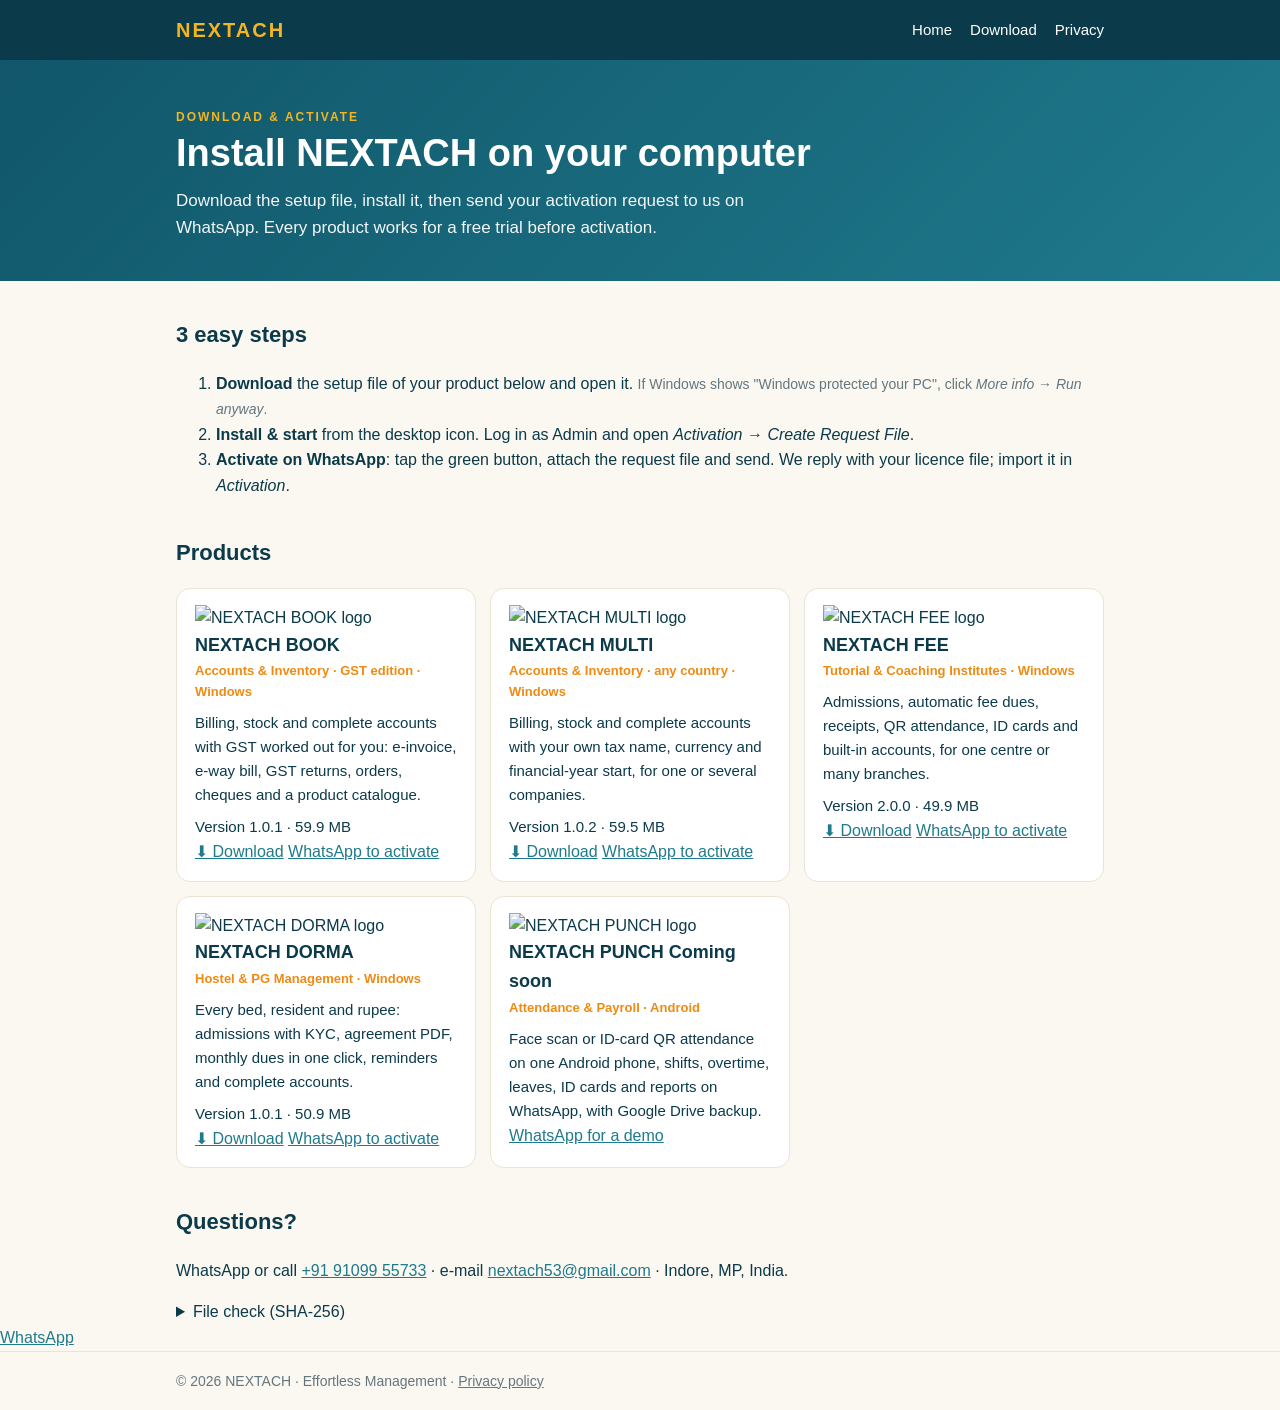
==== download.html @ f9225bcd "Add files via upload" ====
<!doctype html>
<html lang="en">
<head>
<meta charset="utf-8">
<meta name="viewport" content="width=device-width, initial-scale=1">
<title>Download NEXTACH software</title>
<meta name="description" content="Download NEXTACH BOOK, MULTI, FEE and DORMA for Windows and activate on WhatsApp.">
<meta property="og:title" content="Download NEXTACH software">
<meta property="og:description" content="BOOK · MULTI · FEE · DORMA for Windows, PUNCH for Android. Install, then activate on WhatsApp.">
<meta property="og:image" content="https://nextach53.github.io/nextach_mark.png">
<link rel="icon" href="nextach_mark.png">
<link rel="stylesheet" href="style.css">
</head>
<body>
<header class="top">
  <div class="wrap">
    <a class="brand" href="index.html"><img src="nextach_mark.png" alt="">NEXTACH</a>
    <nav><a href="index.html">Home</a><a href="download.html">Download</a><a href="privacy.html">Privacy</a></nav>
  </div>
</header>

<section class="hero">
  <div class="wrap">
    <p class="eyebrow">Download &amp; activate</p>
    <h1>Install NEXTACH on your computer</h1>
    <p class="lead">Download the setup file, install it, then send your activation request to us on WhatsApp.
      Every product works for a free trial before activation.</p>
  </div>
</section>

<main class="wrap">
  <section>
    <h2>3 easy steps</h2>
    <ol class="steps">
      <li><b>Download</b> the setup file of your product below and open it.
        <span class="muted">If Windows shows "Windows protected your PC", click <i>More info</i> → <i>Run anyway</i>.</span></li>
      <li><b>Install &amp; start</b> from the desktop icon. Log in as Admin and open <i>Activation</i> → <i>Create Request File</i>.</li>
      <li><b>Activate on WhatsApp</b>: tap the green button, attach the request file and send. We reply with your licence file;
        import it in <i>Activation</i>.</li>
    </ol>
  </section>

  <section>
    <h2>Products</h2>
    <div class="grid dl">
      <article class="card prod" data-product="NEXTACH BOOK">
        <img src="product_book.png" alt="NEXTACH BOOK logo">
        <div>
          <h3>NEXTACH BOOK</h3>
          <p class="tag">Accounts &amp; Inventory · GST edition · Windows</p>
          <p>Billing, stock and complete accounts with GST worked out for you: e-invoice, e-way bill, GST returns, orders,
            cheques and a product catalogue.</p>
          <p class="file">Version 1.0.1 · 59.9 MB</p>
          <div class="btns">
            <a class="btn dlbtn" href="https://github.com/nextach53/nextach53.github.io/releases/download/installers/NEXTACH_BOOK_Setup_V1.0.1.exe">⬇ Download</a>
            <a class="btn wa" href="#">WhatsApp to activate</a>
          </div>
        </div>
      </article>

      <article class="card prod" data-product="NEXTACH MULTI">
        <img src="product_multi.png" alt="NEXTACH MULTI logo">
        <div>
          <h3>NEXTACH MULTI</h3>
          <p class="tag">Accounts &amp; Inventory · any country · Windows</p>
          <p>Billing, stock and complete accounts with your own tax name, currency and financial-year start, for one or
            several companies.</p>
          <p class="file">Version 1.0.2 · 59.5 MB</p>
          <div class="btns">
            <a class="btn dlbtn" href="https://github.com/nextach53/nextach53.github.io/releases/download/installers/NEXTACH_MULTI_Setup_V1.0.2.exe">⬇ Download</a>
            <a class="btn wa" href="#">WhatsApp to activate</a>
          </div>
        </div>
      </article>

      <article class="card prod" data-product="NEXTACH FEE">
        <img src="product_fee.png" alt="NEXTACH FEE logo">
        <div>
          <h3>NEXTACH FEE</h3>
          <p class="tag">Tutorial &amp; Coaching Institutes · Windows</p>
          <p>Admissions, automatic fee dues, receipts, QR attendance, ID cards and built-in accounts, for one centre or
            many branches.</p>
          <p class="file">Version 2.0.0 · 49.9 MB</p>
          <div class="btns">
            <a class="btn dlbtn" href="https://github.com/nextach53/nextach53.github.io/releases/download/installers/NEXTACH_FEE_Setup_V2.0.0.exe">⬇ Download</a>
            <a class="btn wa" href="#">WhatsApp to activate</a>
          </div>
        </div>
      </article>

      <article class="card prod" data-product="NEXTACH DORMA">
        <img src="product_dorma.png" alt="NEXTACH DORMA logo">
        <div>
          <h3>NEXTACH DORMA</h3>
          <p class="tag">Hostel &amp; PG Management · Windows</p>
          <p>Every bed, resident and rupee: admissions with KYC, agreement PDF, monthly dues in one click, reminders and
            complete accounts.</p>
          <p class="file">Version 1.0.1 · 50.9 MB</p>
          <div class="btns">
            <a class="btn dlbtn" href="https://github.com/nextach53/nextach53.github.io/releases/download/installers/NEXTACH_DORMA_Setup_V1.0.1.exe">⬇ Download</a>
            <a class="btn wa" href="#">WhatsApp to activate</a>
          </div>
        </div>
      </article>

      <article class="card prod soon" data-product="NEXTACH PUNCH">
        <img src="product_punch.png" alt="NEXTACH PUNCH logo">
        <div>
          <h3>NEXTACH PUNCH <span class="badge">Coming soon</span></h3>
          <p class="tag">Attendance &amp; Payroll · Android</p>
          <p>Face scan or ID-card QR attendance on one Android phone, shifts, overtime, leaves, ID cards and reports on
            WhatsApp, with Google Drive backup.</p>
          <div class="btns">
            <a class="btn wa" href="#" data-msg="demo">WhatsApp for a demo</a>
          </div>
        </div>
      </article>
    </div>
  </section>

  <section>
    <h2>Questions?</h2>
    <p>WhatsApp or call <a href="tel:+919109955733">+91 91099 55733</a> · e-mail
      <a href="mailto:nextach53@gmail.com">nextach53@gmail.com</a> · Indore, MP, India.</p>
    <details class="sums">
      <summary>File check (SHA-256)</summary>
      <pre>646a792887f076f17aa08601f222b3977f69d6da6136f41480fcb603bdac3fdf  NEXTACH_BOOK_Setup_V1.0.1.exe
a6839ce6f676c1339914b8d75e1e30ccf65fdebb150a153340229ae067b74307  NEXTACH_MULTI_Setup_V1.0.2.exe
b86713f73fe21ed65081eb60e01ff75f9807df43bfa2bff4347bb3fb0bb0e6e6  NEXTACH_FEE_Setup_V2.0.0.exe
0ce7681ebbb17ecdfc12bbe4a161184ea0c64687af69e20532419d3036bc9c7e  NEXTACH_DORMA_Setup_V1.0.1.exe</pre>
    </details>
  </section>
</main>

<a class="wa-float" href="#" aria-label="Chat with NEXTACH on WhatsApp">WhatsApp</a>

<footer class="foot">
  <div class="wrap">© 2026 NEXTACH · Effortless Management · <a href="privacy.html">Privacy policy</a></div>
</footer>

<script>
  // one place for the WhatsApp number; each button gets a ready-made message for its product
  var WA = "919109955733";
  function waLink(text) { return "https://wa.me/" + WA + "?text=" + encodeURIComponent(text); }
  document.querySelectorAll(".prod").forEach(function (card) {
    var name = card.getAttribute("data-product");
    card.querySelectorAll(".wa").forEach(function (a) {
      a.href = waLink(a.getAttribute("data-msg") === "demo"
        ? "Hello NEXTACH, I would like a demo of " + name + "."
        : "Hello NEXTACH, I have installed " + name + " and want to activate it. I am attaching my Request File.\n\nCompany name: \nCity: ");
      a.target = "_blank"; a.rel = "noopener";
    });
  });
  var f = document.querySelector(".wa-float");
  f.href = waLink("Hello NEXTACH, I need help with your software."); f.target = "_blank"; f.rel = "noopener";
</script>
</body>
</html>
---- style.css ----
:root {
  --teal: #0B3A4A; --teal2: #11566A; --teal3: #1F7A8C;
  --gold: #F5B521; --orange: #EF8A12;
  --bg: #FBF8F1; --card: #FFFFFF; --line: #ECE4D2; --muted: #64767E;
}
* { box-sizing: border-box; }
body { margin: 0; font-family: "Segoe UI", Roboto, Arial, sans-serif; color: var(--teal); background: var(--bg); line-height: 1.6; }
a { color: var(--teal3); }
.wrap { max-width: 960px; margin: 0 auto; padding: 0 16px; }
.top { background: var(--teal); color: #fff; }
.top .wrap { display: flex; align-items: center; justify-content: space-between; flex-wrap: wrap; gap: 8px; padding-top: 14px; padding-bottom: 14px; }
.brand { font-weight: 800; letter-spacing: 2px; font-size: 20px; color: var(--gold); text-decoration: none; }
nav a { color: #fff; text-decoration: none; margin-left: 18px; font-size: 15px; }
nav a:first-child { margin-left: 0; }
.hero { background: linear-gradient(135deg, var(--teal2), var(--teal3)); color: #fff; padding: 48px 0 40px; }
.hero h1 { margin: 4px 0 10px; font-size: clamp(26px, 5vw, 38px); line-height: 1.2; }
.eyebrow { text-transform: uppercase; letter-spacing: 2px; font-size: 12px; color: var(--gold); margin: 0; font-weight: 700; }
.lead { max-width: 640px; font-size: 17px; opacity: .95; margin: 0; }
main { padding-bottom: 32px; }
h2 { margin-top: 36px; font-size: 22px; }
.grid { display: grid; grid-template-columns: repeat(auto-fit, minmax(260px, 1fr)); gap: 14px; }
.card { background: var(--card); border: 1px solid var(--line); border-radius: 14px; padding: 16px 18px; }
.card h3 { margin: 0; font-size: 18px; }
.card p { margin: 8px 0 0; font-size: 15px; }
.card.featured { grid-column: 1 / -1; border-left: 5px solid var(--orange); }
.tag { color: var(--orange) !important; font-weight: 600; font-size: 13px !important; margin-top: 2px !important; }
.doc h1 { margin-top: 28px; }
.doc h2 { font-size: 19px; margin-top: 28px; }
.doc li { margin: 4px 0; }
.muted { color: var(--muted); font-size: 14px; }
code { background: #F1ECDF; padding: 1px 5px; border-radius: 4px; font-size: 14px; }
.foot { border-top: 1px solid var(--line); color: var(--muted); font-size: 14px; padding: 18px 0; }
.foot a { color: var(--muted); }
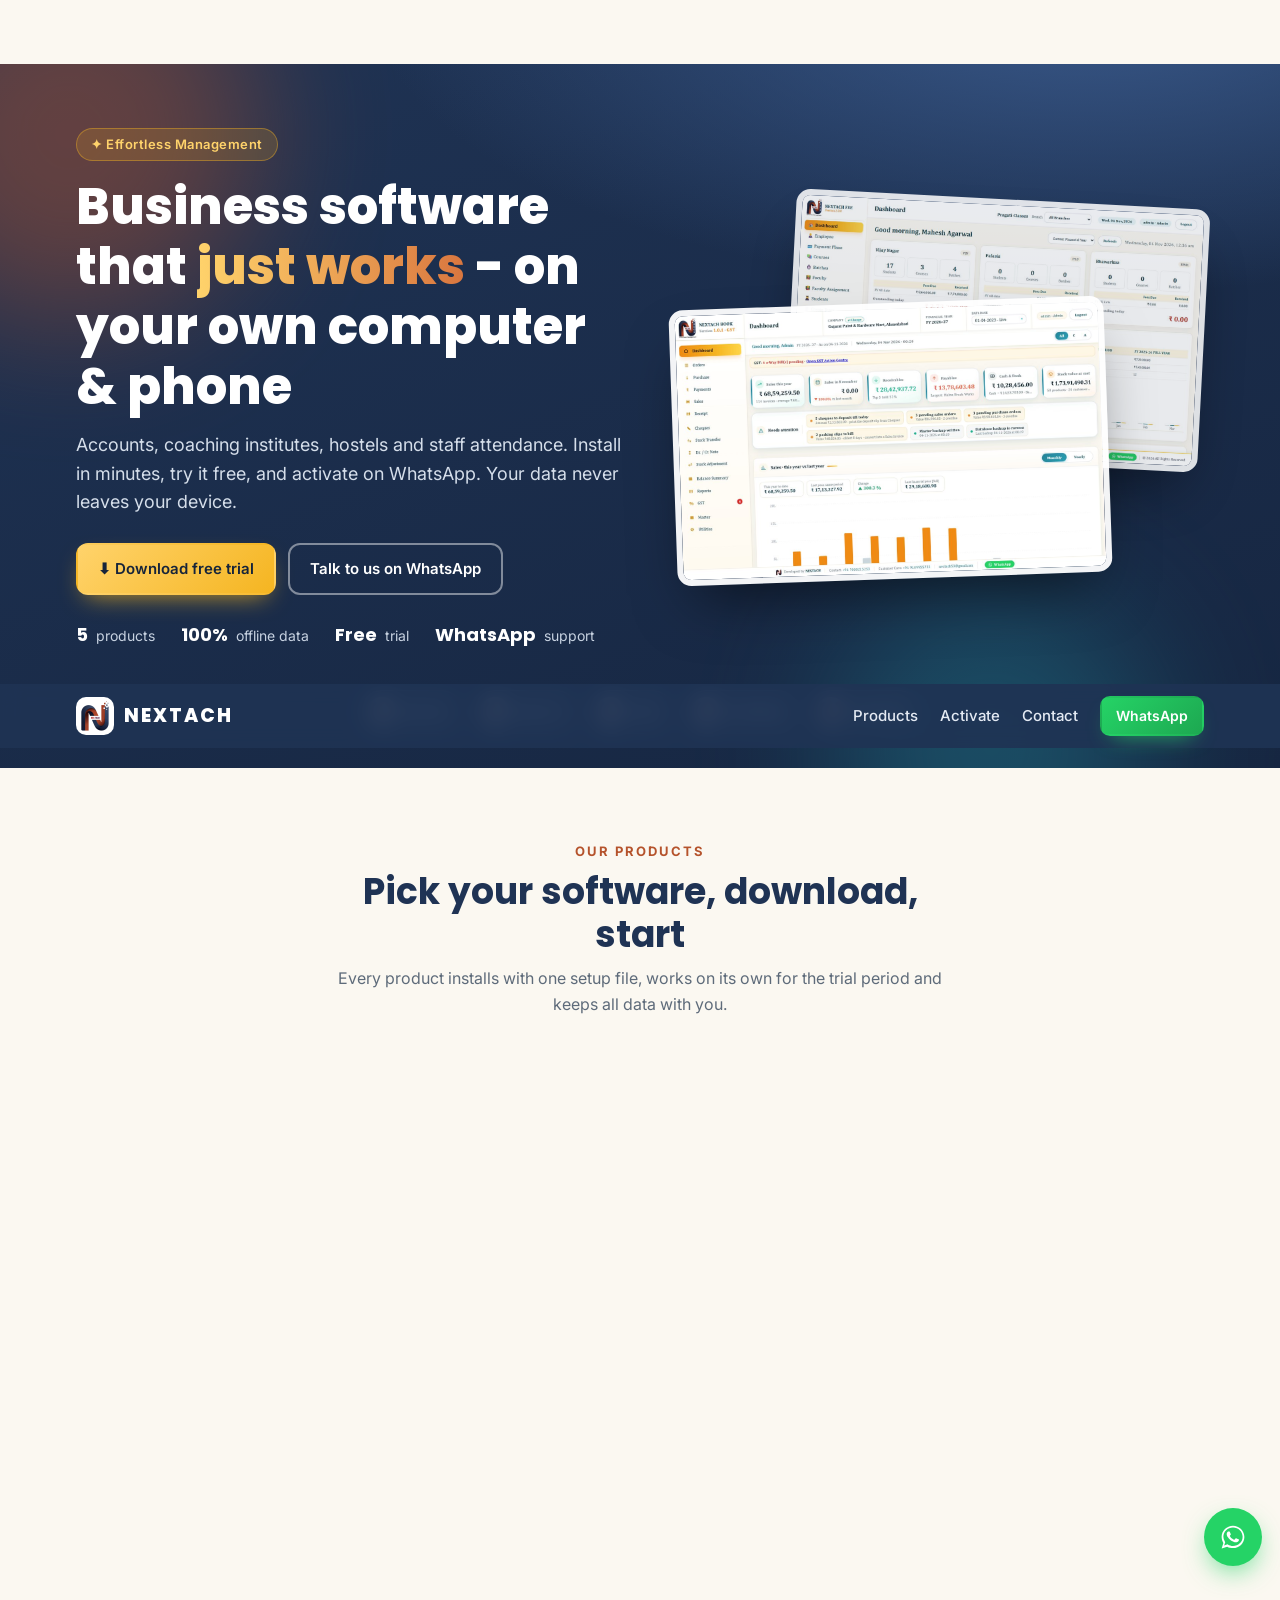
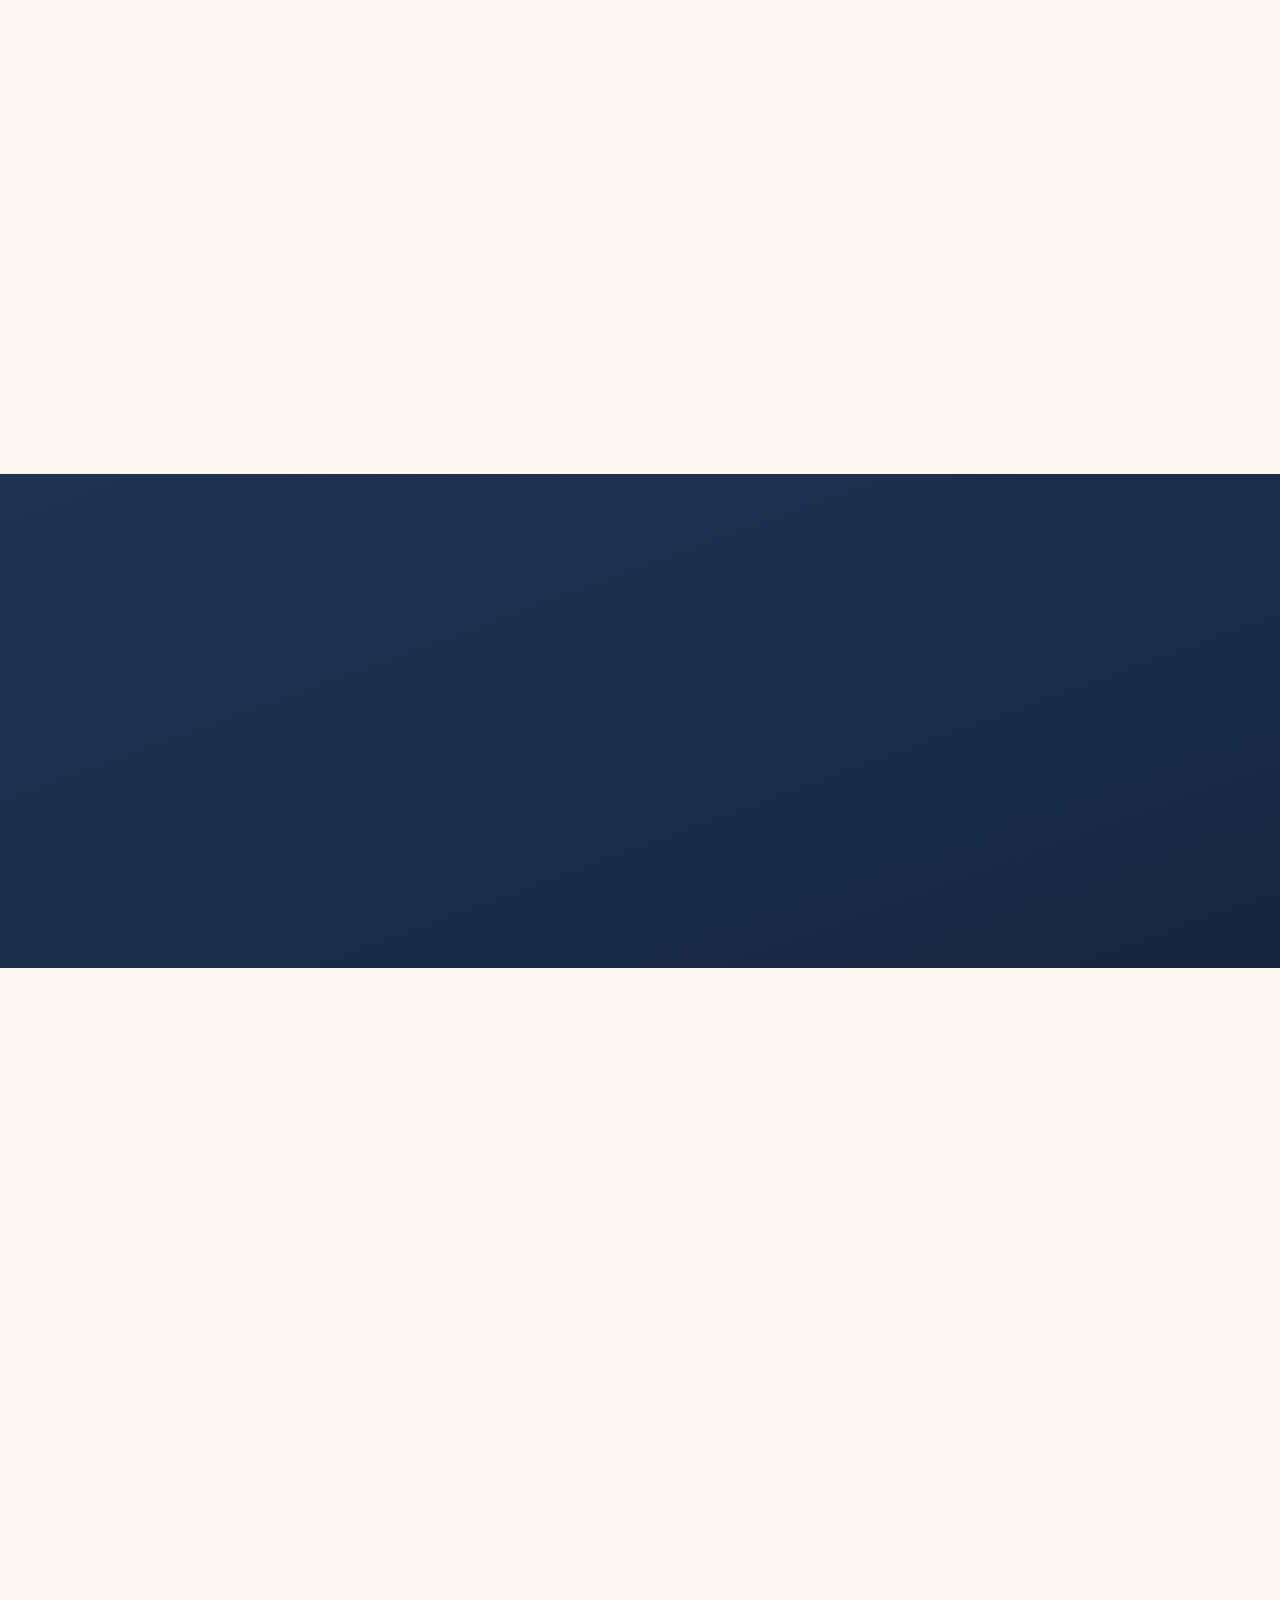
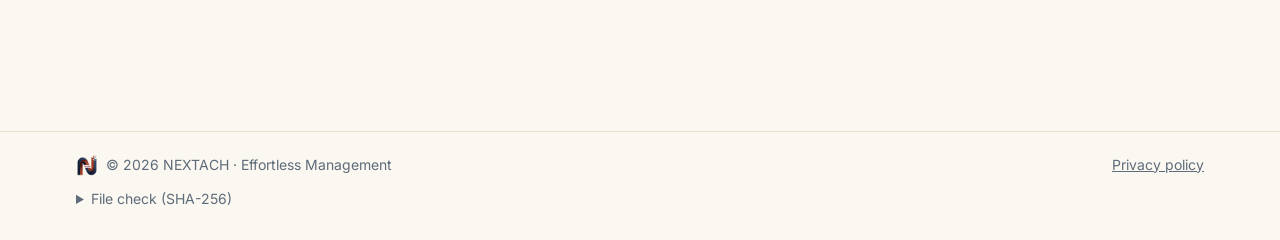
==== commit 671ad221: "Add files via upload" ====
--- a/download.html
+++ b/download.html
@@ -2,157 +2,11 @@
 <html lang="en">
 <head>
 <meta charset="utf-8">
-<meta name="viewport" content="width=device-width, initial-scale=1">
-<title>Download NEXTACH software</title>
-<meta name="description" content="Download NEXTACH BOOK, MULTI, FEE and DORMA for Windows and activate on WhatsApp.">
-<meta property="og:title" content="Download NEXTACH software">
-<meta property="og:description" content="BOOK · MULTI · FEE · DORMA for Windows, PUNCH for Android. Install, then activate on WhatsApp.">
-<meta property="og:image" content="https://nextach53.github.io/nextach_mark.png">
-<link rel="icon" href="nextach_mark.png">
-<link rel="stylesheet" href="style.css">
+<title>NEXTACH - Download</title>
+<meta http-equiv="refresh" content="0; url=index.html#products">
+<link rel="canonical" href="https://nextach53.github.io/#products">
 </head>
 <body>
-<header class="top">
-  <div class="wrap">
-    <a class="brand" href="index.html"><img src="nextach_mark.png" alt="">NEXTACH</a>
-    <nav><a href="index.html">Home</a><a href="download.html">Download</a><a href="privacy.html">Privacy</a></nav>
-  </div>
-</header>
-
-<section class="hero">
-  <div class="wrap">
-    <p class="eyebrow">Download &amp; activate</p>
-    <h1>Install NEXTACH on your computer</h1>
-    <p class="lead">Download the setup file, install it, then send your activation request to us on WhatsApp.
-      Every product works for a free trial before activation.</p>
-  </div>
-</section>
-
-<main class="wrap">
-  <section>
-    <h2>3 easy steps</h2>
-    <ol class="steps">
-      <li><b>Download</b> the setup file of your product below and open it.
-        <span class="muted">If Windows shows "Windows protected your PC", click <i>More info</i> → <i>Run anyway</i>.</span></li>
-      <li><b>Install &amp; start</b> from the desktop icon. Log in as Admin and open <i>Activation</i> → <i>Create Request File</i>.</li>
-      <li><b>Activate on WhatsApp</b>: tap the green button, attach the request file and send. We reply with your licence file;
-        import it in <i>Activation</i>.</li>
-    </ol>
-  </section>
-
-  <section>
-    <h2>Products</h2>
-    <div class="grid dl">
-      <article class="card prod" data-product="NEXTACH BOOK">
-        <img src="product_book.png" alt="NEXTACH BOOK logo">
-        <div>
-          <h3>NEXTACH BOOK</h3>
-          <p class="tag">Accounts &amp; Inventory · GST edition · Windows</p>
-          <p>Billing, stock and complete accounts with GST worked out for you: e-invoice, e-way bill, GST returns, orders,
-            cheques and a product catalogue.</p>
-          <p class="file">Version 1.0.1 · 59.9 MB</p>
-          <div class="btns">
-            <a class="btn dlbtn" href="https://github.com/nextach53/nextach53.github.io/releases/download/installers/NEXTACH_BOOK_Setup_V1.0.1.exe">⬇ Download</a>
-            <a class="btn wa" href="#">WhatsApp to activate</a>
-          </div>
-        </div>
-      </article>
-
-      <article class="card prod" data-product="NEXTACH MULTI">
-        <img src="product_multi.png" alt="NEXTACH MULTI logo">
-        <div>
-          <h3>NEXTACH MULTI</h3>
-          <p class="tag">Accounts &amp; Inventory · any country · Windows</p>
-          <p>Billing, stock and complete accounts with your own tax name, currency and financial-year start, for one or
-            several companies.</p>
-          <p class="file">Version 1.0.2 · 59.5 MB</p>
-          <div class="btns">
-            <a class="btn dlbtn" href="https://github.com/nextach53/nextach53.github.io/releases/download/installers/NEXTACH_MULTI_Setup_V1.0.2.exe">⬇ Download</a>
-            <a class="btn wa" href="#">WhatsApp to activate</a>
-          </div>
-        </div>
-      </article>
-
-      <article class="card prod" data-product="NEXTACH FEE">
-        <img src="product_fee.png" alt="NEXTACH FEE logo">
-        <div>
-          <h3>NEXTACH FEE</h3>
-          <p class="tag">Tutorial &amp; Coaching Institutes · Windows</p>
-          <p>Admissions, automatic fee dues, receipts, QR attendance, ID cards and built-in accounts, for one centre or
-            many branches.</p>
-          <p class="file">Version 2.0.0 · 49.9 MB</p>
-          <div class="btns">
-            <a class="btn dlbtn" href="https://github.com/nextach53/nextach53.github.io/releases/download/installers/NEXTACH_FEE_Setup_V2.0.0.exe">⬇ Download</a>
-            <a class="btn wa" href="#">WhatsApp to activate</a>
-          </div>
-        </div>
-      </article>
-
-      <article class="card prod" data-product="NEXTACH DORMA">
-        <img src="product_dorma.png" alt="NEXTACH DORMA logo">
-        <div>
-          <h3>NEXTACH DORMA</h3>
-          <p class="tag">Hostel &amp; PG Management · Windows</p>
-          <p>Every bed, resident and rupee: admissions with KYC, agreement PDF, monthly dues in one click, reminders and
-            complete accounts.</p>
-          <p class="file">Version 1.0.1 · 50.9 MB</p>
-          <div class="btns">
-            <a class="btn dlbtn" href="https://github.com/nextach53/nextach53.github.io/releases/download/installers/NEXTACH_DORMA_Setup_V1.0.1.exe">⬇ Download</a>
-            <a class="btn wa" href="#">WhatsApp to activate</a>
-          </div>
-        </div>
-      </article>
-
-      <article class="card prod soon" data-product="NEXTACH PUNCH">
-        <img src="product_punch.png" alt="NEXTACH PUNCH logo">
-        <div>
-          <h3>NEXTACH PUNCH <span class="badge">Coming soon</span></h3>
-          <p class="tag">Attendance &amp; Payroll · Android</p>
-          <p>Face scan or ID-card QR attendance on one Android phone, shifts, overtime, leaves, ID cards and reports on
-            WhatsApp, with Google Drive backup.</p>
-          <div class="btns">
-            <a class="btn wa" href="#" data-msg="demo">WhatsApp for a demo</a>
-          </div>
-        </div>
-      </article>
-    </div>
-  </section>
-
-  <section>
-    <h2>Questions?</h2>
-    <p>WhatsApp or call <a href="tel:+919109955733">+91 91099 55733</a> · e-mail
-      <a href="mailto:nextach53@gmail.com">nextach53@gmail.com</a> · Indore, MP, India.</p>
-    <details class="sums">
-      <summary>File check (SHA-256)</summary>
-      <pre>646a792887f076f17aa08601f222b3977f69d6da6136f41480fcb603bdac3fdf  NEXTACH_BOOK_Setup_V1.0.1.exe
-a6839ce6f676c1339914b8d75e1e30ccf65fdebb150a153340229ae067b74307  NEXTACH_MULTI_Setup_V1.0.2.exe
-b86713f73fe21ed65081eb60e01ff75f9807df43bfa2bff4347bb3fb0bb0e6e6  NEXTACH_FEE_Setup_V2.0.0.exe
-0ce7681ebbb17ecdfc12bbe4a161184ea0c64687af69e20532419d3036bc9c7e  NEXTACH_DORMA_Setup_V1.0.1.exe</pre>
-    </details>
-  </section>
-</main>
-
-<a class="wa-float" href="#" aria-label="Chat with NEXTACH on WhatsApp">WhatsApp</a>
-
-<footer class="foot">
-  <div class="wrap">© 2026 NEXTACH · Effortless Management · <a href="privacy.html">Privacy policy</a></div>
-</footer>
-
-<script>
-  // one place for the WhatsApp number; each button gets a ready-made message for its product
-  var WA = "919109955733";
-  function waLink(text) { return "https://wa.me/" + WA + "?text=" + encodeURIComponent(text); }
-  document.querySelectorAll(".prod").forEach(function (card) {
-    var name = card.getAttribute("data-product");
-    card.querySelectorAll(".wa").forEach(function (a) {
-      a.href = waLink(a.getAttribute("data-msg") === "demo"
-        ? "Hello NEXTACH, I would like a demo of " + name + "."
-        : "Hello NEXTACH, I have installed " + name + " and want to activate it. I am attaching my Request File.\n\nCompany name: \nCity: ");
-      a.target = "_blank"; a.rel = "noopener";
-    });
-  });
-  var f = document.querySelector(".wa-float");
-  f.href = waLink("Hello NEXTACH, I need help with your software."); f.target = "_blank"; f.rel = "noopener";
-</script>
+<p>Downloads are on the <a href="index.html#products">NEXTACH home page</a>.</p>
 </body>
 </html>
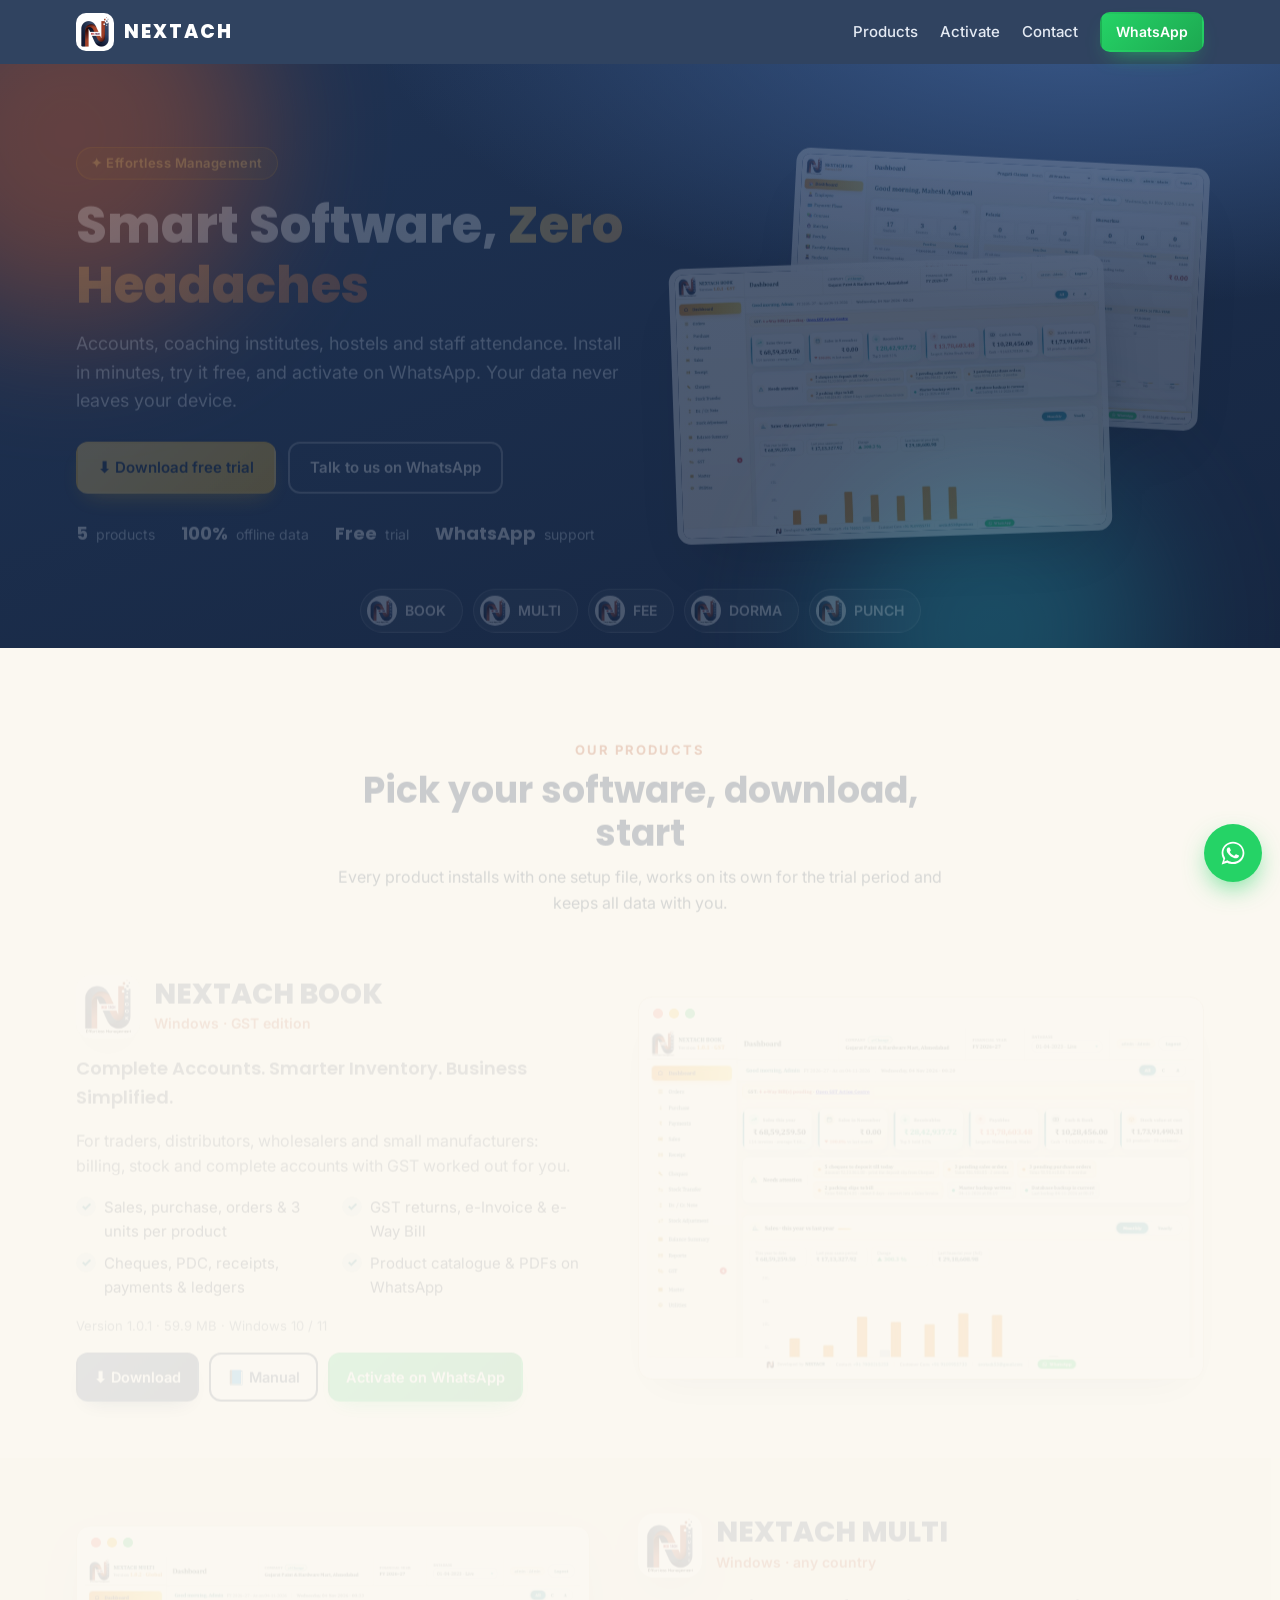
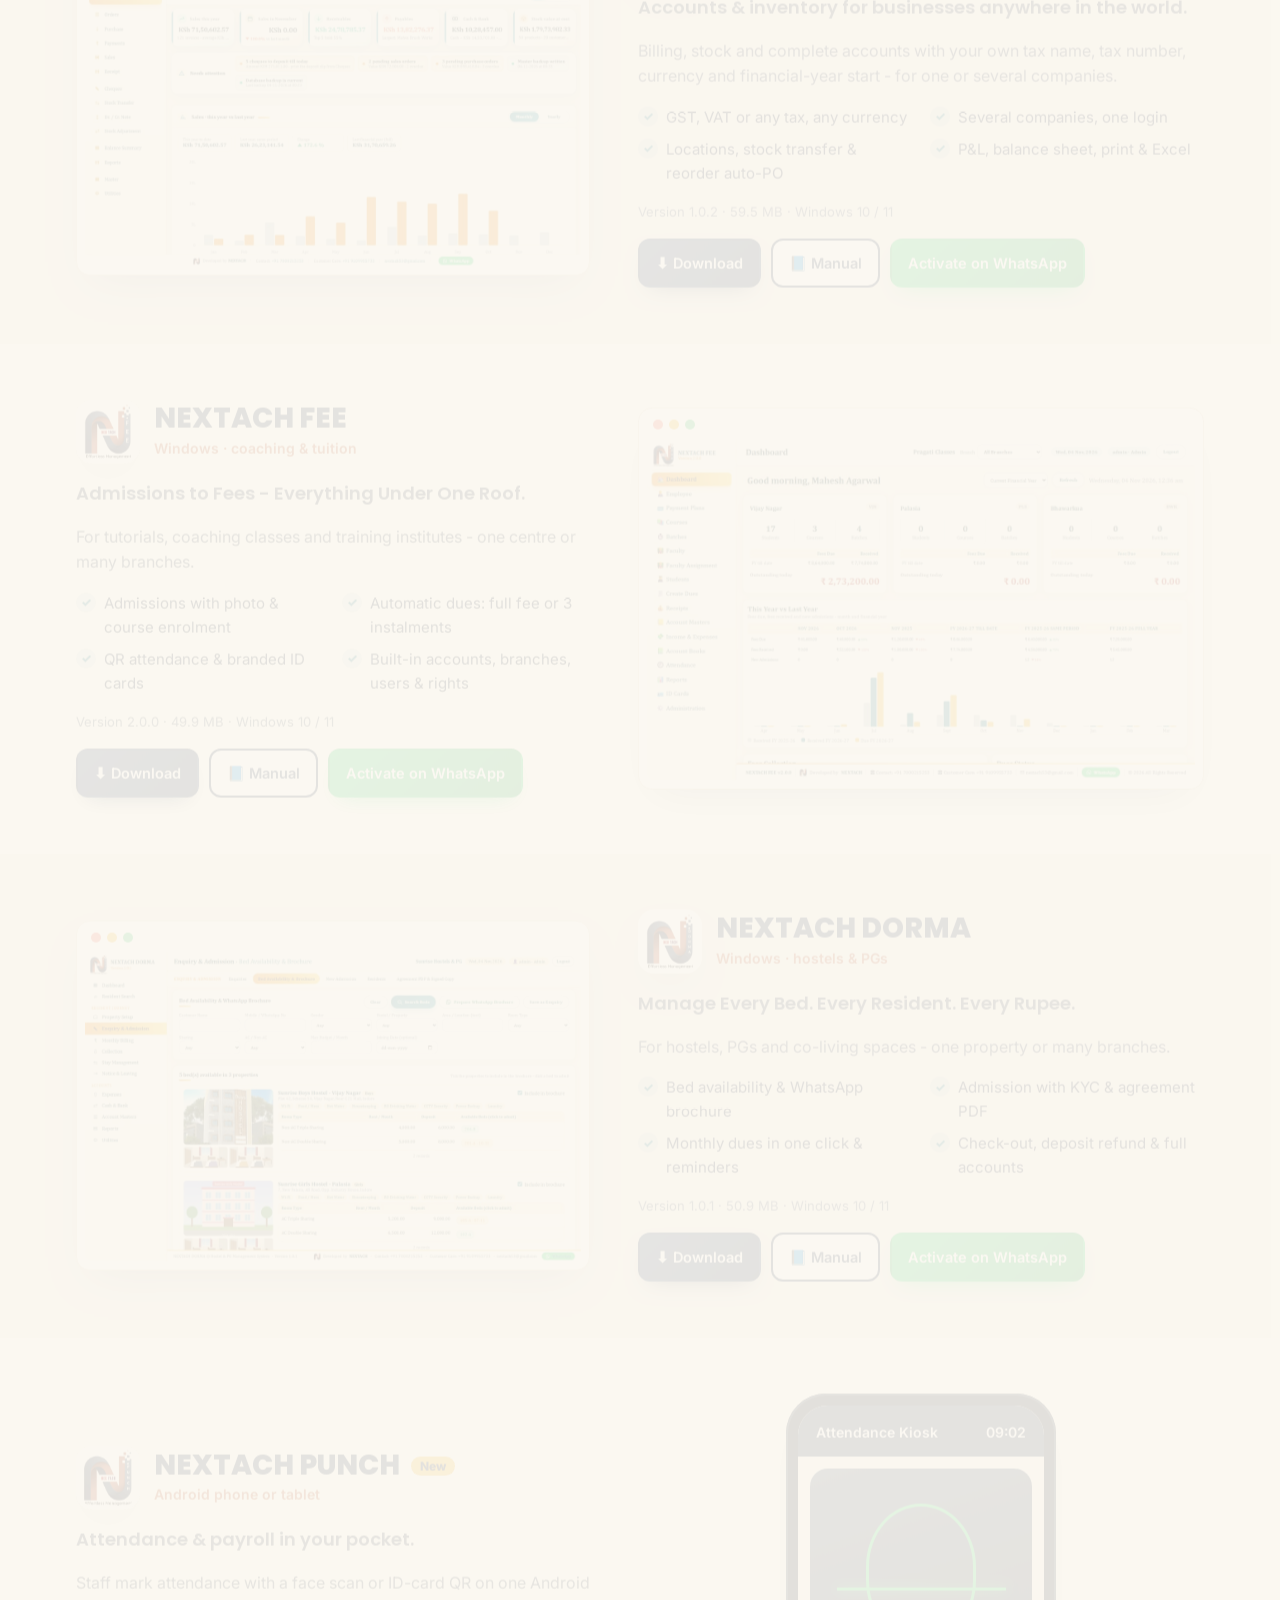
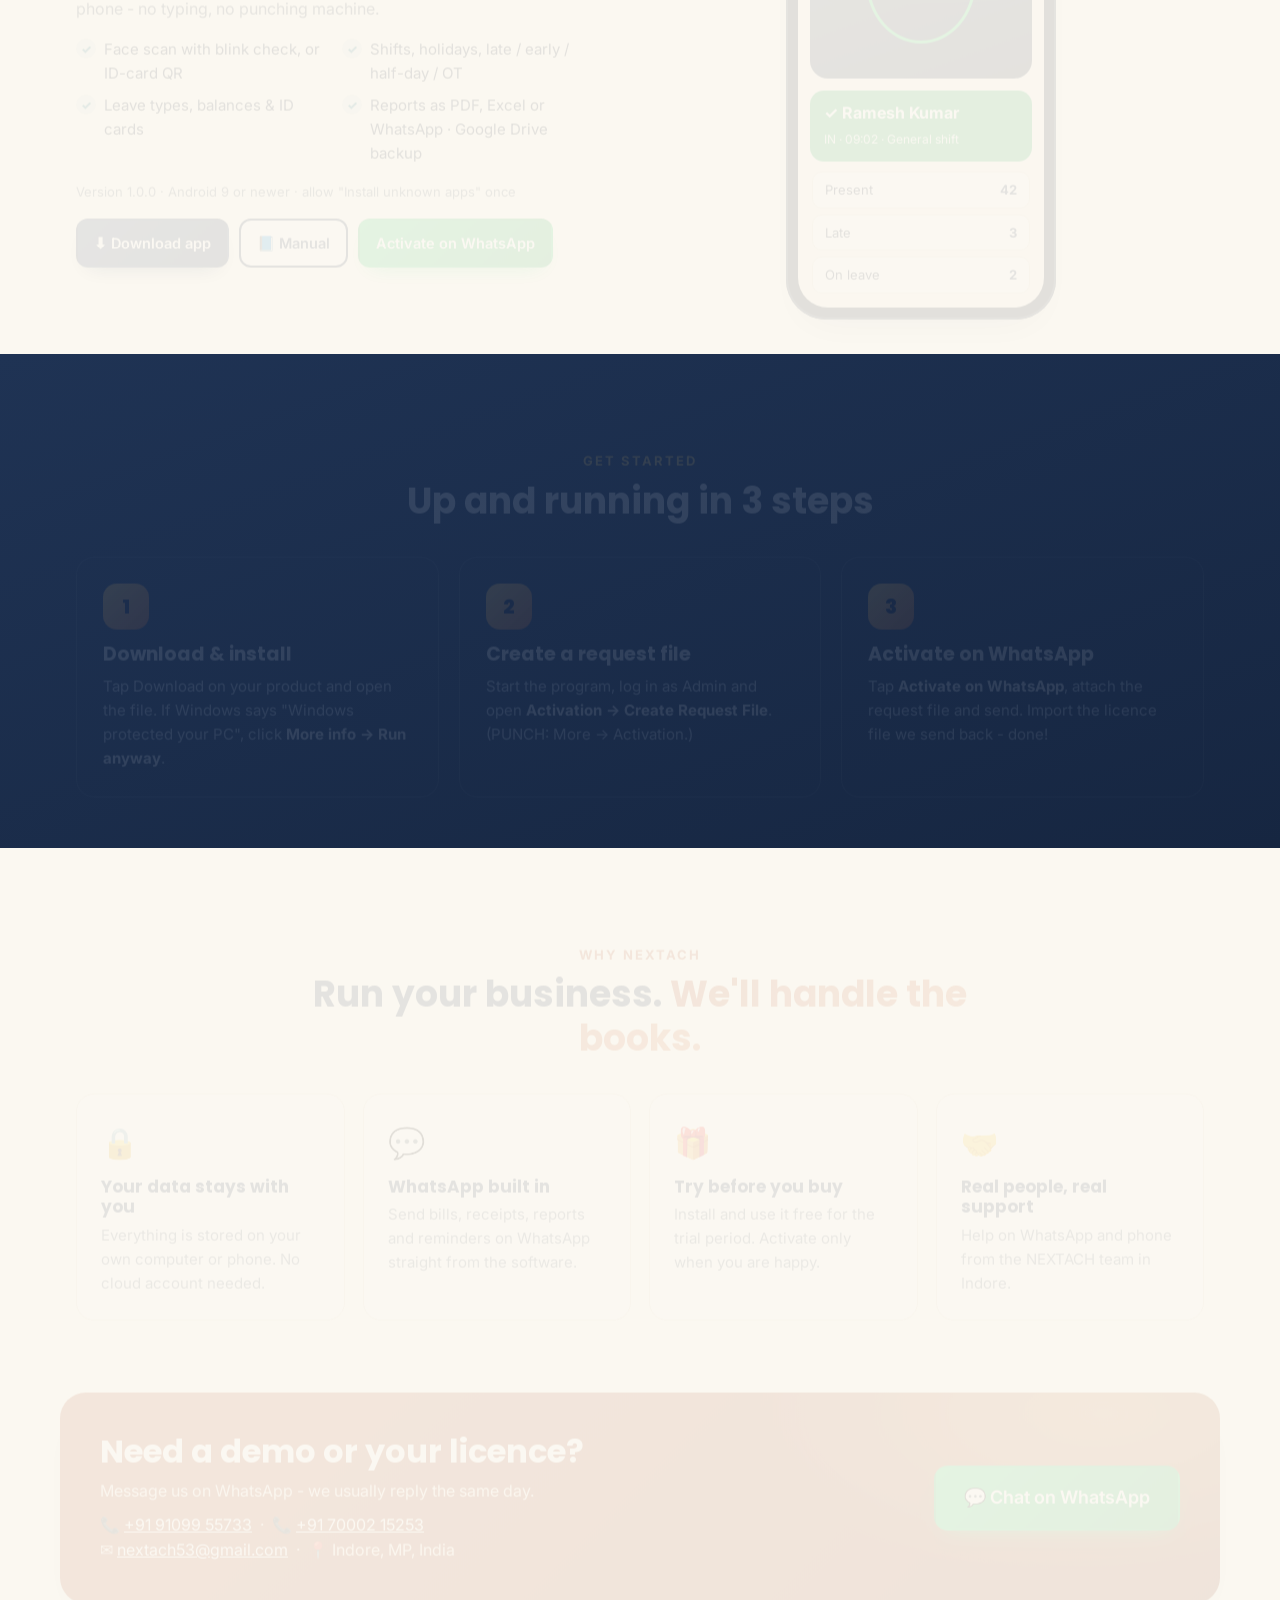
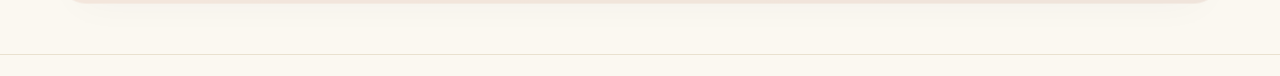
==== commit 402568a7: "Add files via upload" ====
--- a/download.html
+++ b/download.html
@@ -4,7 +4,7 @@
 <meta charset="utf-8">
 <title>NEXTACH - Download</title>
 <meta http-equiv="refresh" content="0; url=index.html#products">
-<link rel="canonical" href="https://nextach53.github.io/#products">
+<link rel="canonical" href="https://nextach.in/#products">
 </head>
 <body>
 <p>Downloads are on the <a href="index.html#products">NEXTACH home page</a>.</p>
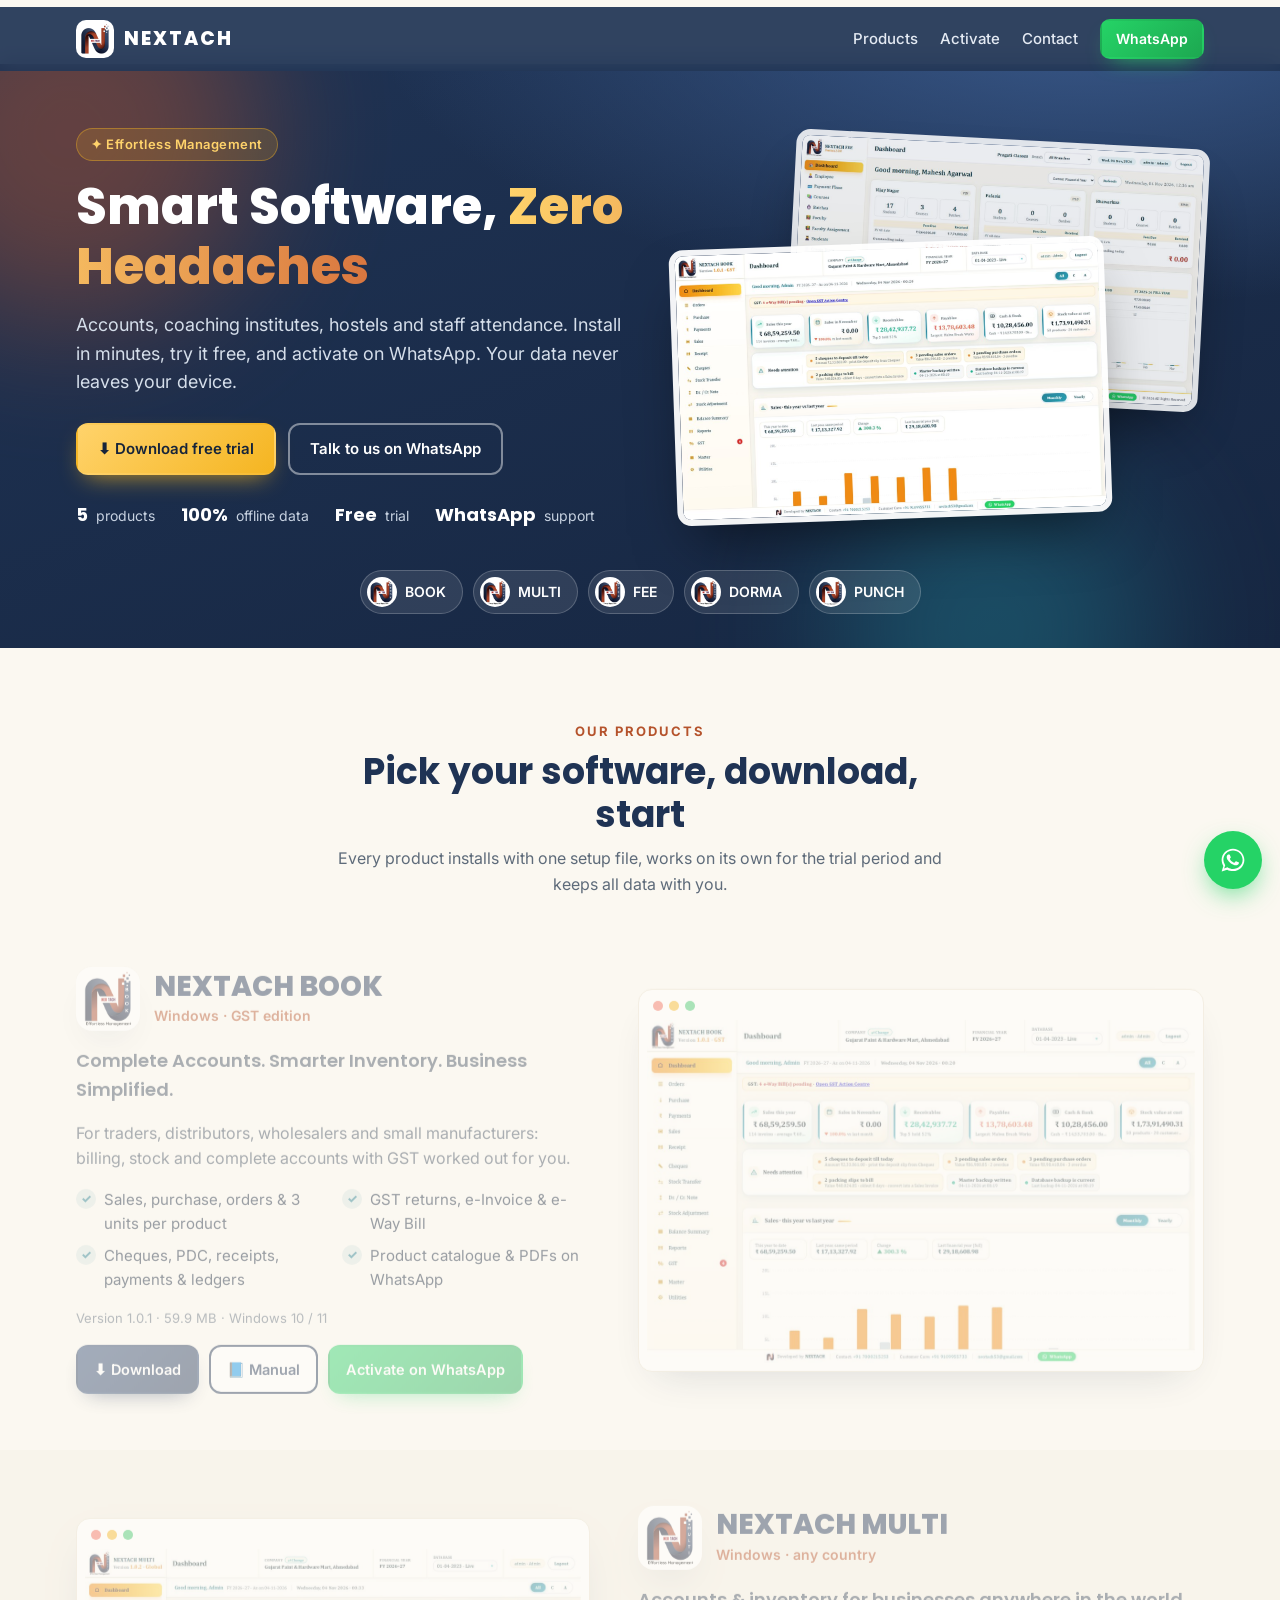
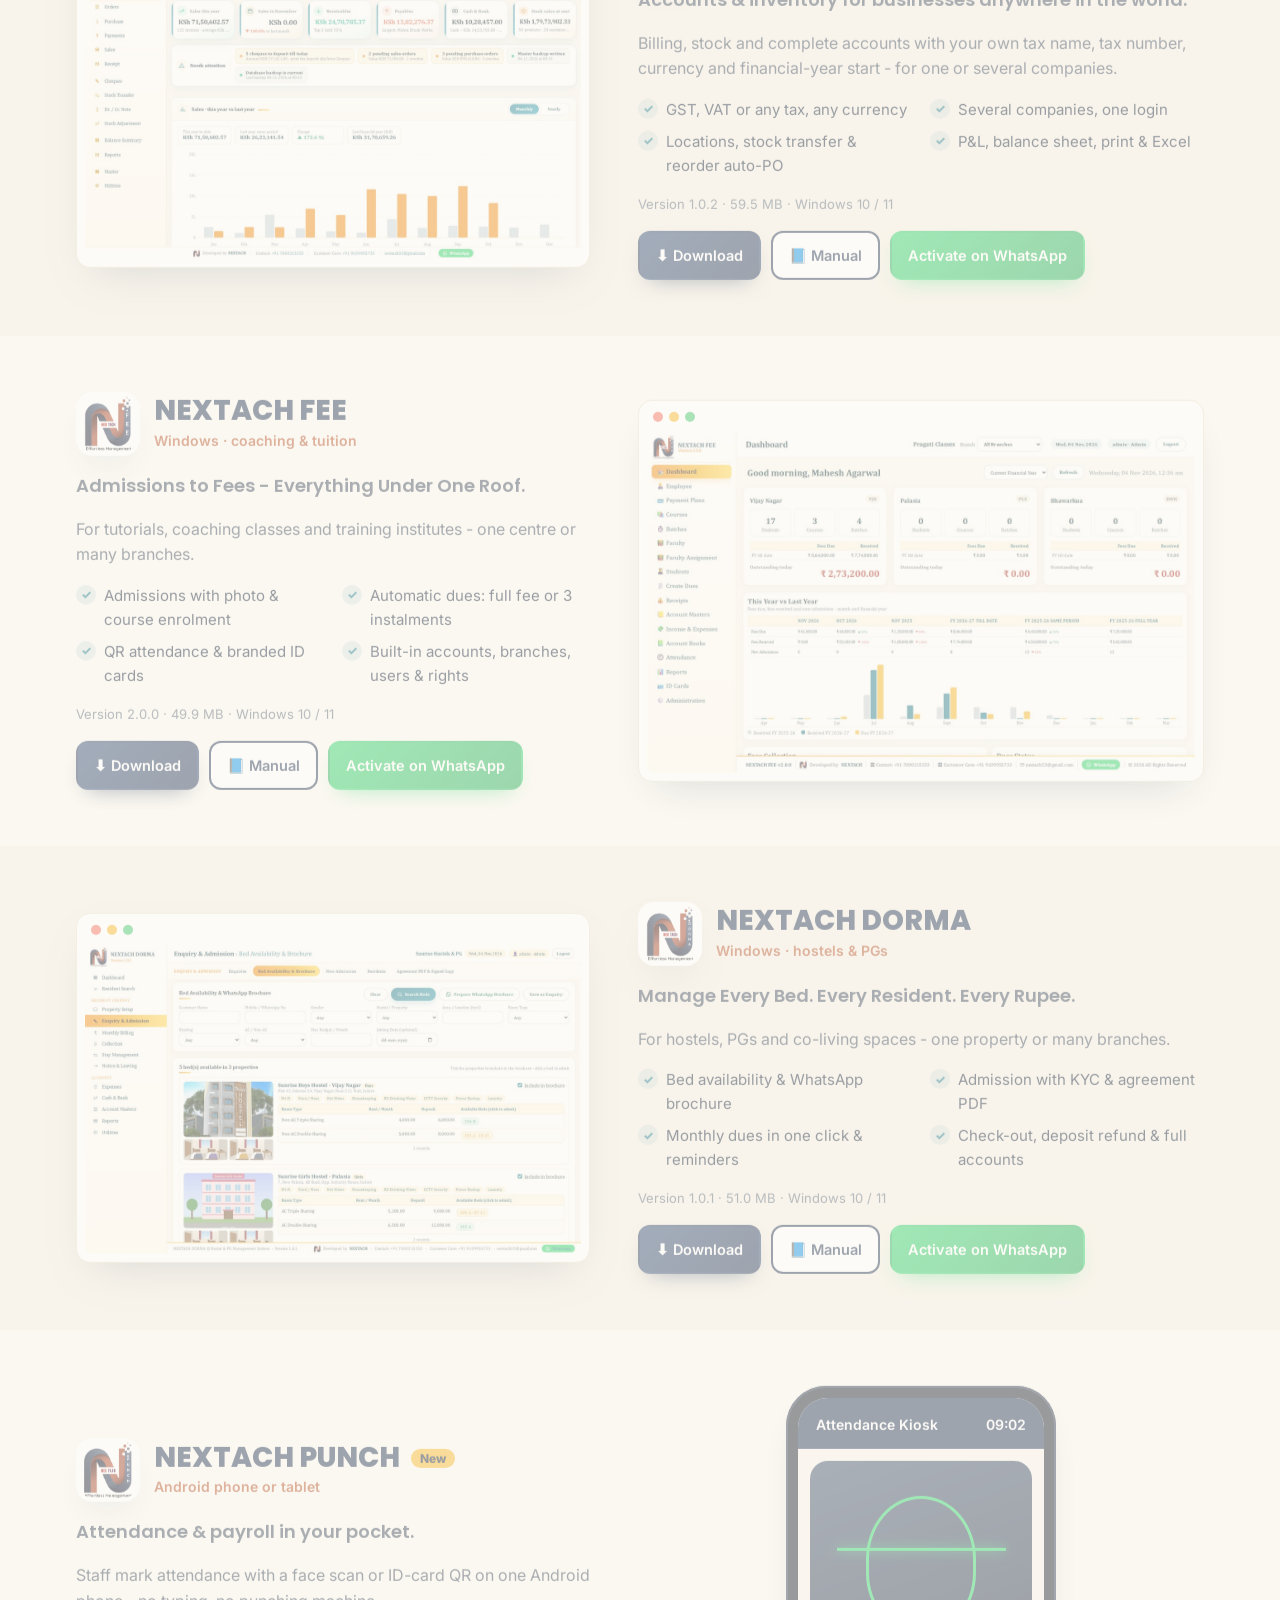
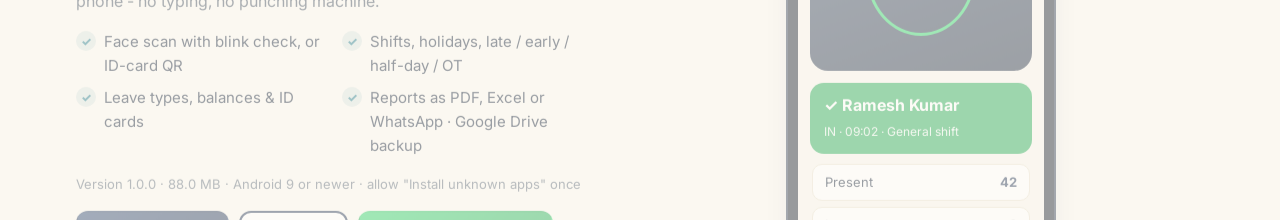
==== commit 94c0c0fe: "Update download.html (Super Admin)" ====
--- a/download.html
+++ b/download.html
@@ -2,11 +2,11 @@
 <html lang="en">
 <head>
 <meta charset="utf-8">
-<title>NEXTACH - Download</title>
+<title>NEXTACH</title>
 <meta http-equiv="refresh" content="0; url=index.html#products">
 <link rel="canonical" href="https://nextach.in/#products">
 </head>
 <body>
-<p>Downloads are on the <a href="index.html#products">NEXTACH home page</a>.</p>
+<p>See the <a href="index.html#products">NEXTACH home page</a>. For more information and activation, WhatsApp us.</p>
 </body>
 </html>
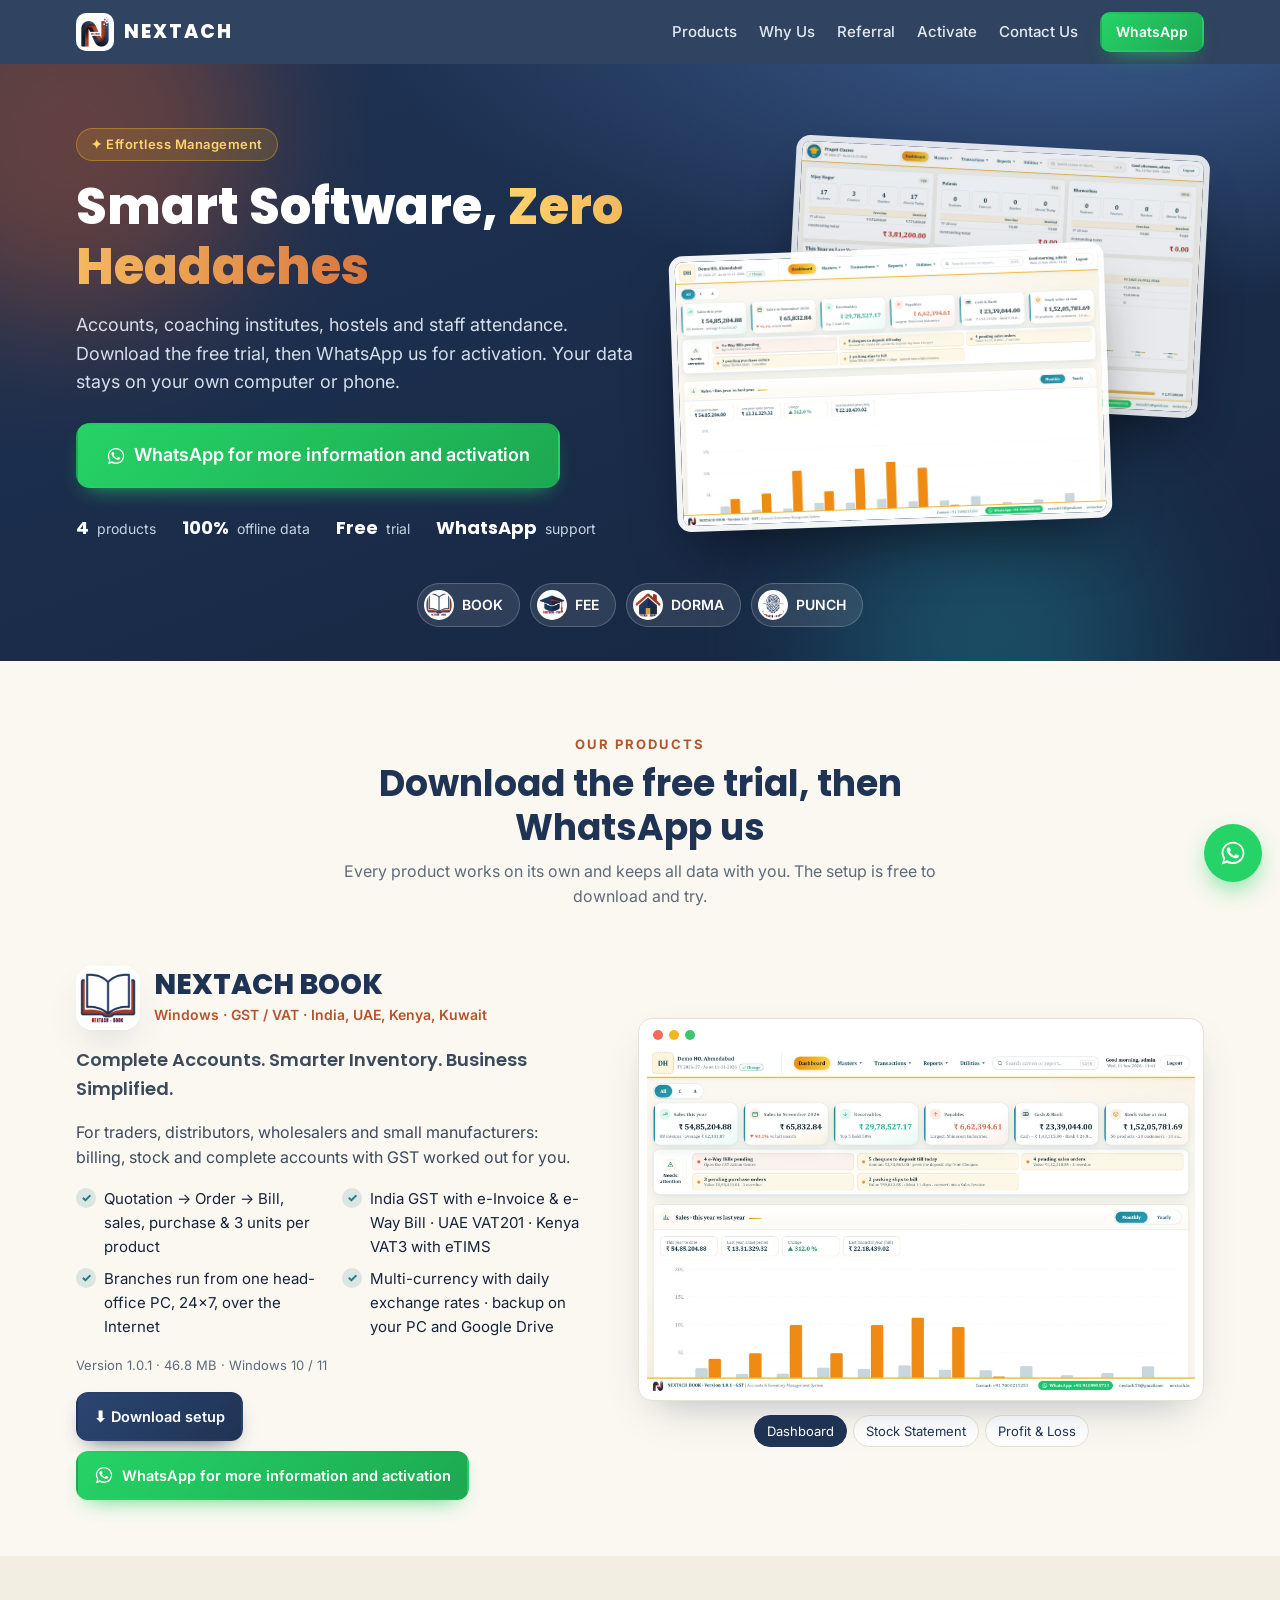
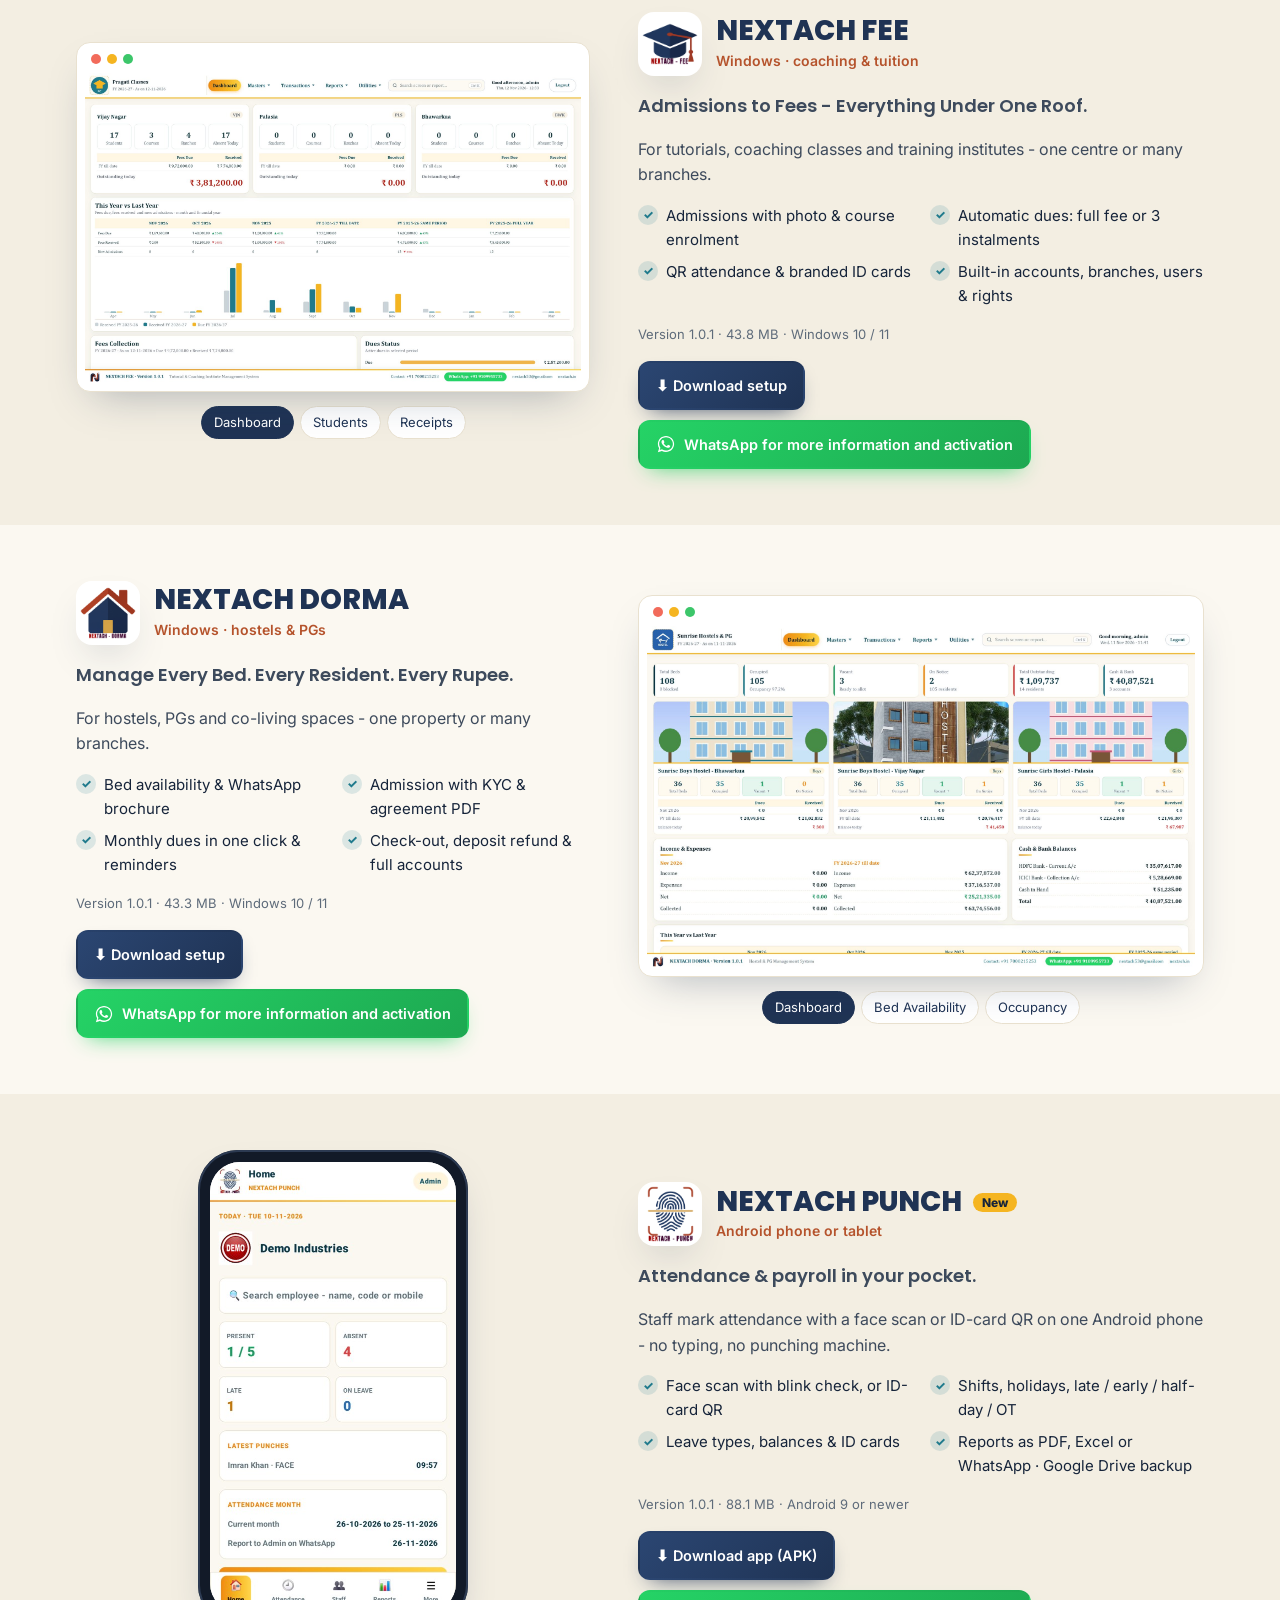
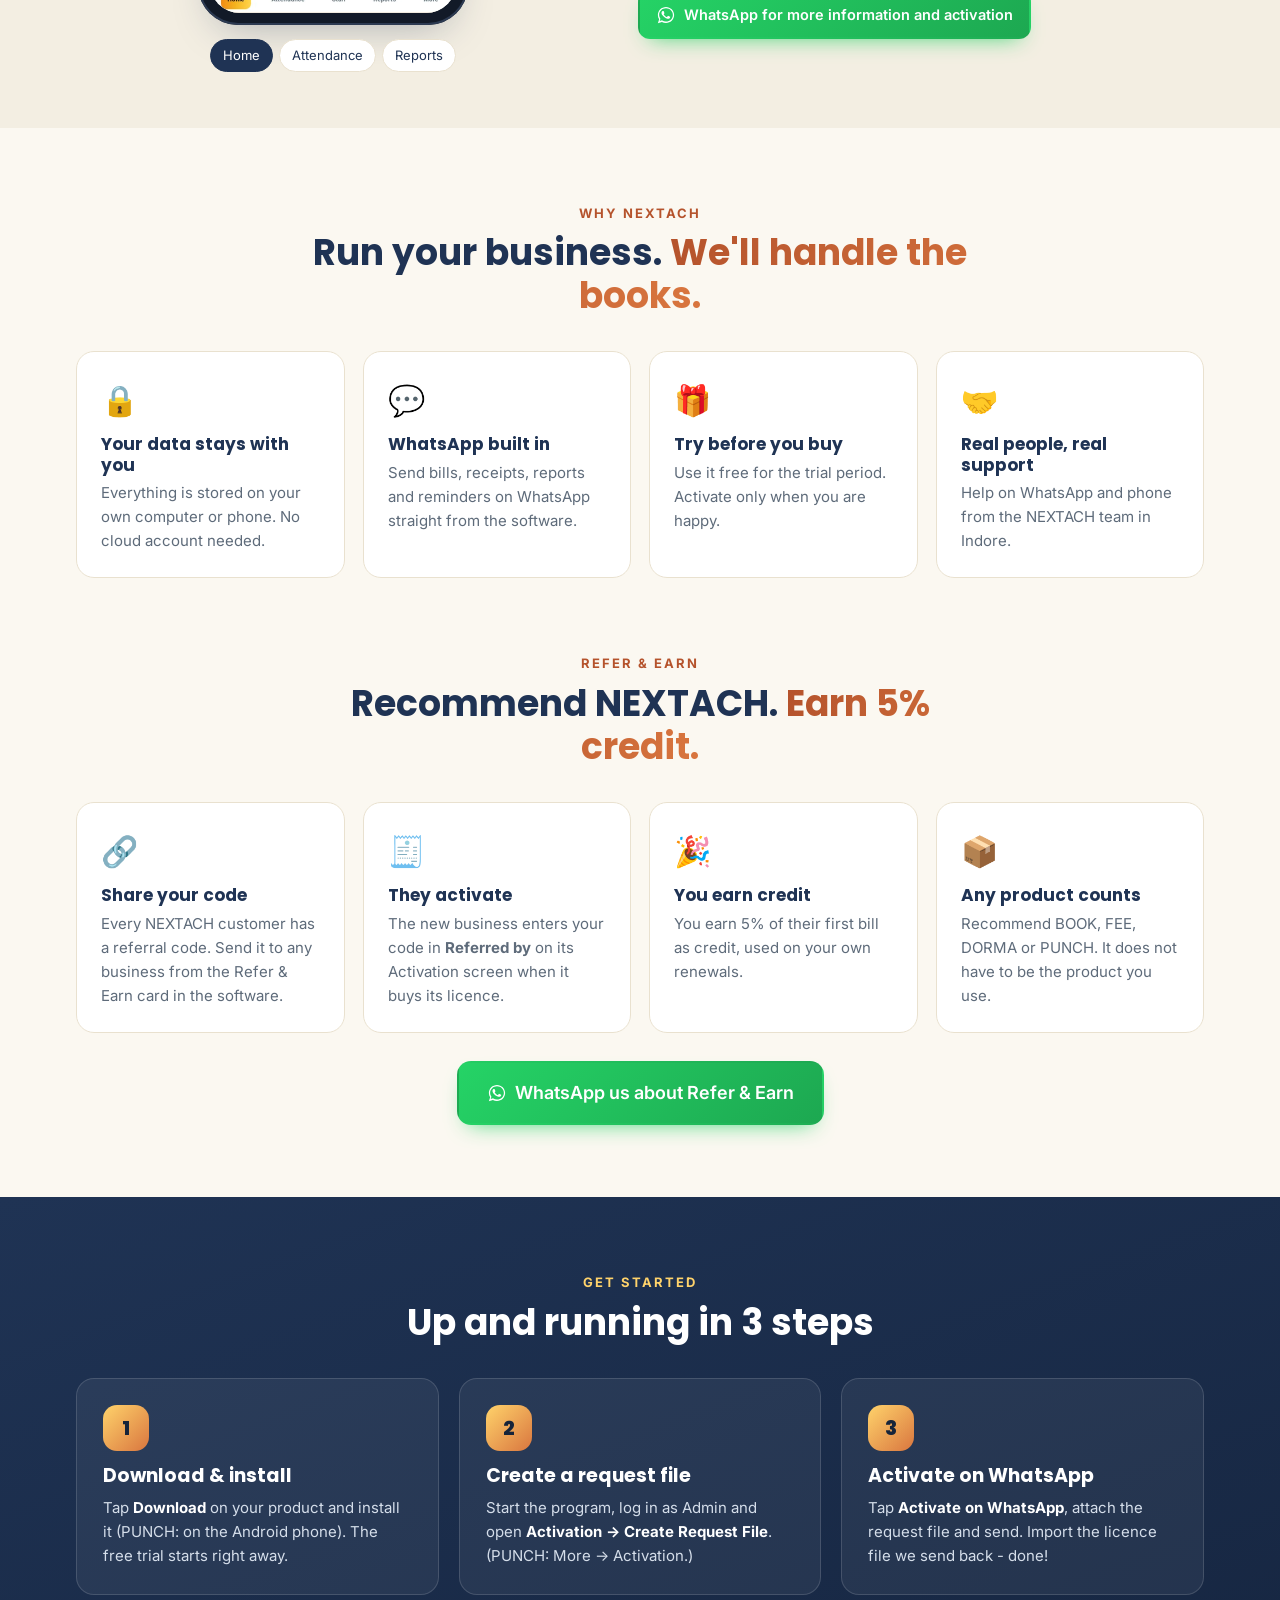
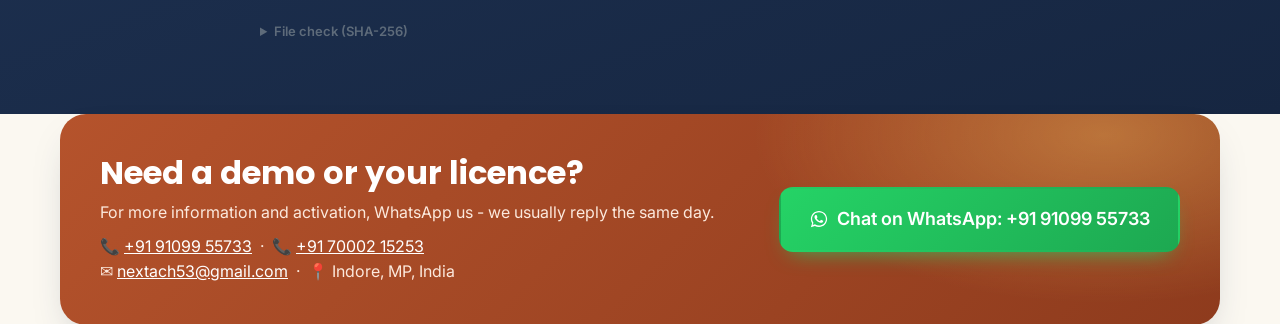
==== commit 3699cbde: "Update download.html (Super Admin)" ====
--- a/download.html
+++ b/download.html
@@ -3,6 +3,7 @@
 <head>
 <meta charset="utf-8">
 <title>NEXTACH</title>
+<meta name="robots" content="noindex, follow">
 <meta http-equiv="refresh" content="0; url=index.html#products">
 <link rel="canonical" href="https://nextach.in/#products">
 </head>
